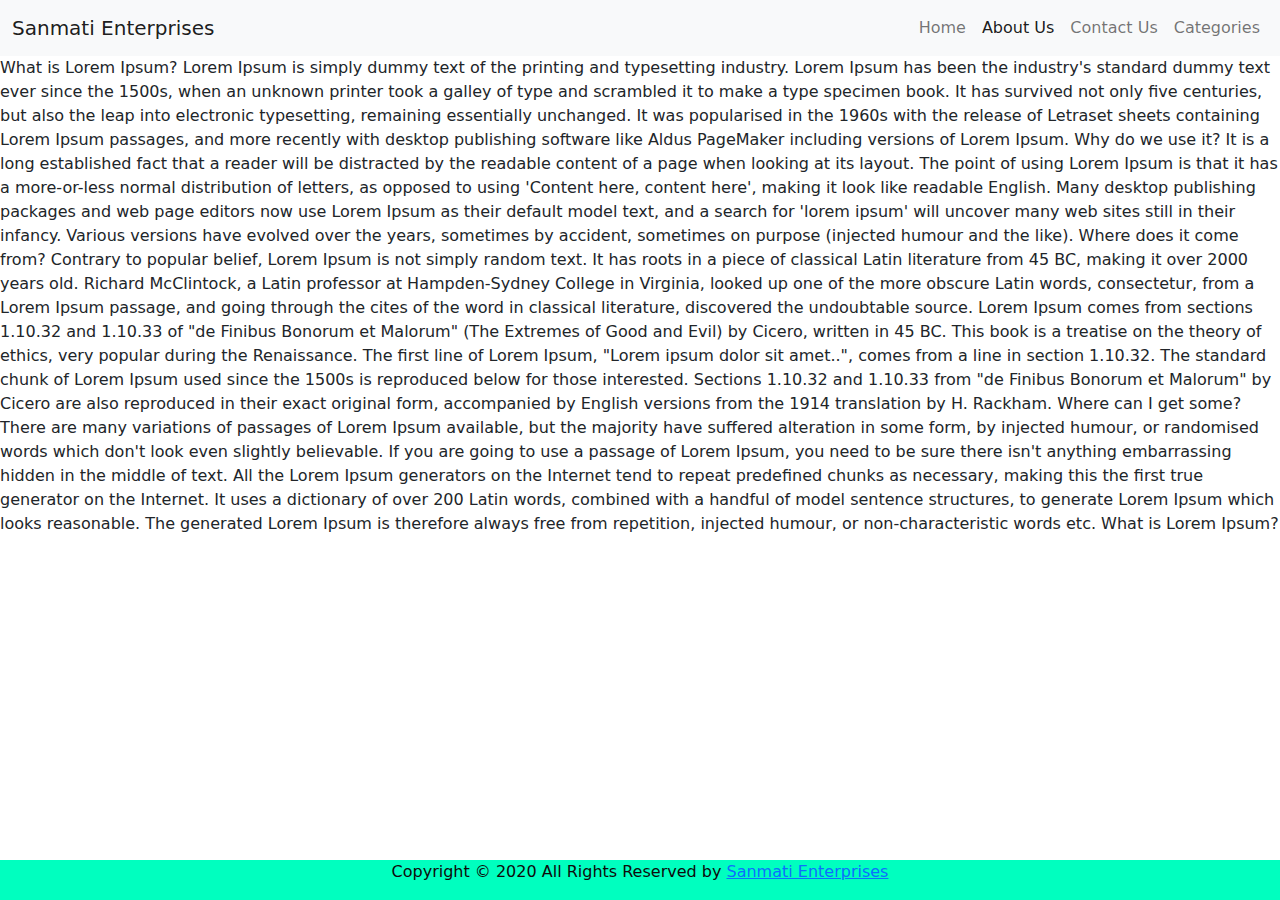
==== about_us.html @ 82f02c55 "Merge pull request #5 from ishitagupta8720/main" ====
<!DOCTYPE html>
<html>
    <head>
      
        <title>Our HTML Page</title>
        
        <link rel="stylesheet" href="https://use.fontawesome.com/releases/v5.15.1/css/all.css" integrity="sha384-vp86vTRFVJgpjF9jiIGPEEqYqlDwgyBgEF109VFjmqGmIY/Y4HV4d3Gp2irVfcrp" crossorigin="anonymous">
        <link href="css/bootstrap.min.css" rel="stylesheet">
        <link rel="stylesheet" href="homepage.css">
        

        <style>
            footer {
               position: fixed;
               left: 0;
               bottom: 0;
               width: 100%;
               background-color: rgb(0, 255, 191);
               color: rgb(14, 11, 11);
               text-align: center;
            }
            </style>
            
    </head>
    
<body>
    
  <nav id="navbar"></nav>
  <script src="nav.js"></script>
  
 
  <script src="https://code.jquery.com/jquery-3.5.1.min.js" integrity="sha256-9/aliU8dGd2tb6OSsuzixeV4y/faTqgFtohetphbbj0=" crossorigin="anonymous"></script>
  <script src="nav.js"></script>
  

 <p>What is Lorem Ipsum?
    Lorem Ipsum is simply dummy text of the printing and typesetting industry. Lorem Ipsum has been the industry's standard dummy text ever since the 1500s, when an unknown printer took a galley of type and scrambled it to make a type specimen book. It has survived not only five centuries, but also the leap into electronic typesetting, remaining essentially unchanged. It was popularised in the 1960s with the release of Letraset sheets containing Lorem Ipsum passages, and more recently with desktop publishing software like Aldus PageMaker including versions of Lorem Ipsum.
    
    Why do we use it?
    It is a long established fact that a reader will be distracted by the readable content of a page when looking at its layout. The point of using Lorem Ipsum is that it has a more-or-less normal distribution of letters, as opposed to using 'Content here, content here', making it look like readable English. Many desktop publishing packages and web page editors now use Lorem Ipsum as their default model text, and a search for 'lorem ipsum' will uncover many web sites still in their infancy. Various versions have evolved over the years, sometimes by accident, sometimes on purpose (injected humour and the like).
    
    
    Where does it come from?
    Contrary to popular belief, Lorem Ipsum is not simply random text. It has roots in a piece of classical Latin literature from 45 BC, making it over 2000 years old. Richard McClintock, a Latin professor at Hampden-Sydney College in Virginia, looked up one of the more obscure Latin words, consectetur, from a Lorem Ipsum passage, and going through the cites of the word in classical literature, discovered the undoubtable source. Lorem Ipsum comes from sections 1.10.32 and 1.10.33 of "de Finibus Bonorum et Malorum" (The Extremes of Good and Evil) by Cicero, written in 45 BC. This book is a treatise on the theory of ethics, very popular during the Renaissance. The first line of Lorem Ipsum, "Lorem ipsum dolor sit amet..", comes from a line in section 1.10.32.
    
    The standard chunk of Lorem Ipsum used since the 1500s is reproduced below for those interested. Sections 1.10.32 and 1.10.33 from "de Finibus Bonorum et Malorum" by Cicero are also reproduced in their exact original form, accompanied by English versions from the 1914 translation by H. Rackham.
    
    Where can I get some?
    There are many variations of passages of Lorem Ipsum available, but the majority have suffered alteration in some form, by injected humour, or randomised words which don't look even slightly believable. If you are going to use a passage of Lorem Ipsum, you need to be sure there isn't anything embarrassing hidden in the middle of text. All the Lorem Ipsum generators on the Internet tend to repeat predefined chunks as necessary, making this the first true generator on the Internet. It uses a dictionary of over 200 Latin words, combined with a handful of model sentence structures, to generate Lorem Ipsum which looks reasonable. The generated Lorem Ipsum is therefore always free from repetition, injected humour, or non-characteristic words etc. What is Lorem Ipsum?
    </p>

  <footer>
    <div class="copyright">
      <p>Copyright &copy; 2020 All Rights Reserved by 
        <a href="#">Sanmati Enterprises</a></p>
    </div>
    
  </footer>
  <script src="https://cdn.jsdelivr.net/npm/@popperjs/core@2.5.4/dist/umd/popper.min.js" integrity="sha384-q2kxQ16AaE6UbzuKqyBE9/u/KzioAlnx2maXQHiDX9d4/zp8Ok3f+M7DPm+Ib6IU" crossorigin="anonymous"></script>
<script src="https://cdn.jsdelivr.net/npm/bootstrap@5.0.0-beta1/dist/js/bootstrap.min.js" integrity="sha384-pQQkAEnwaBkjpqZ8RU1fF1AKtTcHJwFl3pblpTlHXybJjHpMYo79HY3hIi4NKxyj" crossorigin="anonymous"></script>
</body>
</html>
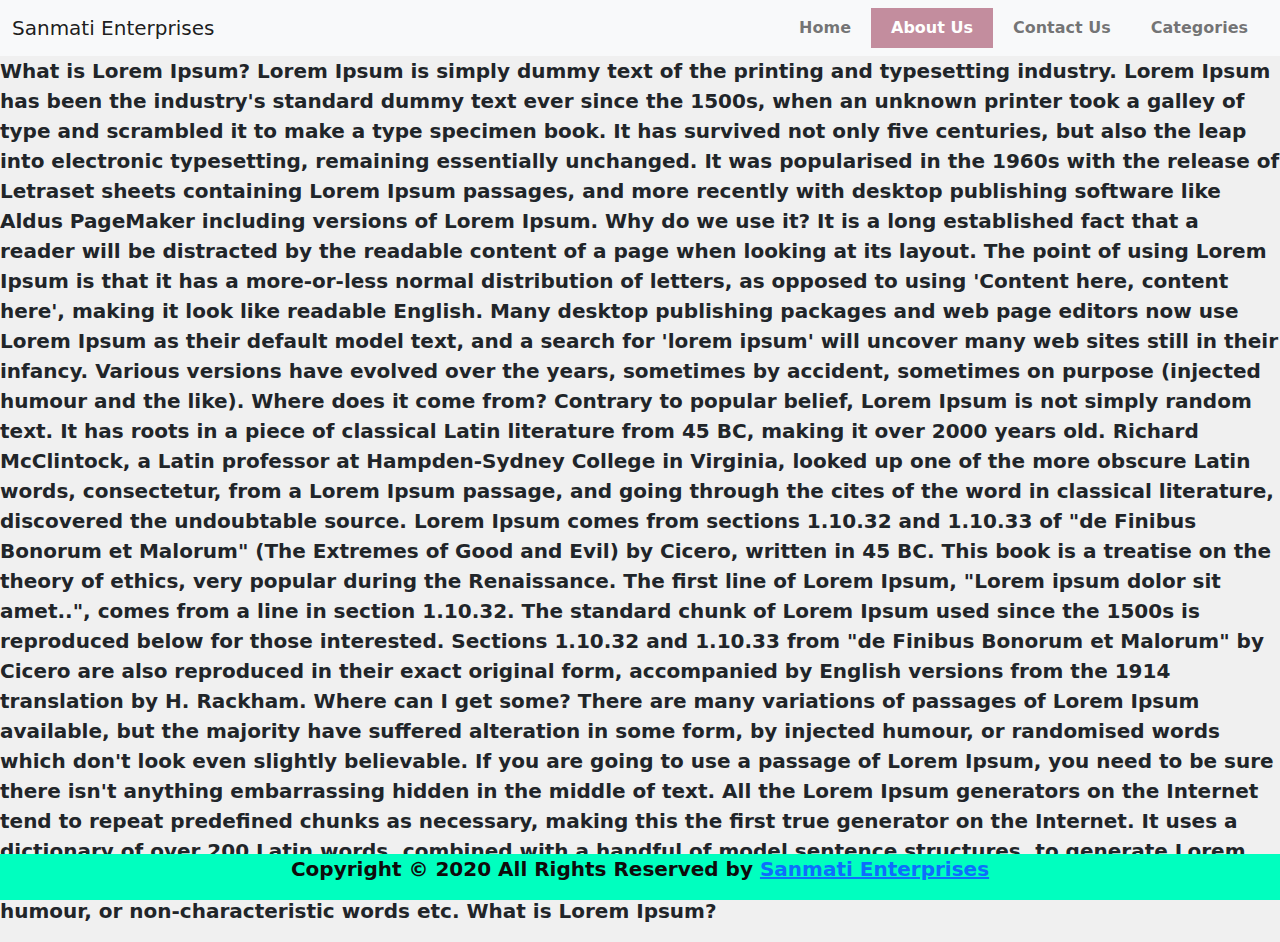
==== commit 5a9f49c9: "Title of website changed" ====
--- a/about_us.html
+++ b/about_us.html
@@ -2,7 +2,7 @@
 <html>
     <head>
       
-        <title>Our HTML Page</title>
+        <title>Sanmati Enterprises</title>
         
         <link rel="stylesheet" href="https://use.fontawesome.com/releases/v5.15.1/css/all.css" integrity="sha384-vp86vTRFVJgpjF9jiIGPEEqYqlDwgyBgEF109VFjmqGmIY/Y4HV4d3Gp2irVfcrp" crossorigin="anonymous">
         <link href="css/bootstrap.min.css" rel="stylesheet">
--- a/homepage.css
+++ b/homepage.css
@@ -0,0 +1,85 @@
+body{
+    background-color: rgb(240, 240, 240);
+}
+
+.navbar-light .navbar-nav .nav-link.active, .navbar-light .navbar-nav .show .nav-link {
+    background-color: #c38d9e;
+    color: white;
+    
+}
+
+.navbar-light .navbar-nav .nav-link{
+    font-weight: 700;
+    padding-left: 20px;
+    padding-right: 20px;
+}
+
+ #container {
+    background-image: url("https://image.freepik.com/free-vector/contact-us-concept-landing-page_52683-12860.jpg");
+    background-color: rgb(240, 240, 240);;
+    background-position:left top; 
+    background-repeat: no-repeat;
+    background-size: 770px 410px;
+    width: 100%;
+    border-color:rgb(240, 240, 240);
+    height: 450px;
+    margin: 0 auto;
+    
+}
+
+#container h1{
+    text-align: right;
+    padding-top: 100px;
+    padding-right: 130px;
+    font-size: 60px;
+
+}
+#container h2{
+    text-align: right;
+    padding-top: 35px;
+    padding-right: 200px;
+    font-size: 40px;
+
+}
+#body_container{
+    display: flex;
+    width: 100%;
+    height: 700px;
+    justify-content: space-around;
+}
+
+#body_container div{
+
+    height: 500px;
+    width: 40%;
+    padding-top:90px;
+    padding-left: 20px;
+}
+
+input[type=text], input[type=email], select, textarea {
+    width: 90%; /* Full width */
+    padding: 12px; /* Some padding */ 
+    border: 1px solid #ccc; /* Gray border */
+    border-radius: 4px; /* Rounded borders */
+    box-sizing: border-box; /* Make sure that padding and width stays in place */
+    margin-top: 6px; /* Add a top margin */
+    margin-bottom: 16px; /* Bottom margin */
+    resize: vertical /* Allow the user to vertically resize the textarea (not horizontally) */
+  }
+
+  #container_footer { 
+    display: flex;
+    width: 100%; 
+   height: 200px;  
+   justify-content: space-around;
+   
+} 
+  #container_footer div{
+      width: 25%;
+  }
+
+p { 
+    font-size:20px; 
+    font-weight:bold; 
+} 
+
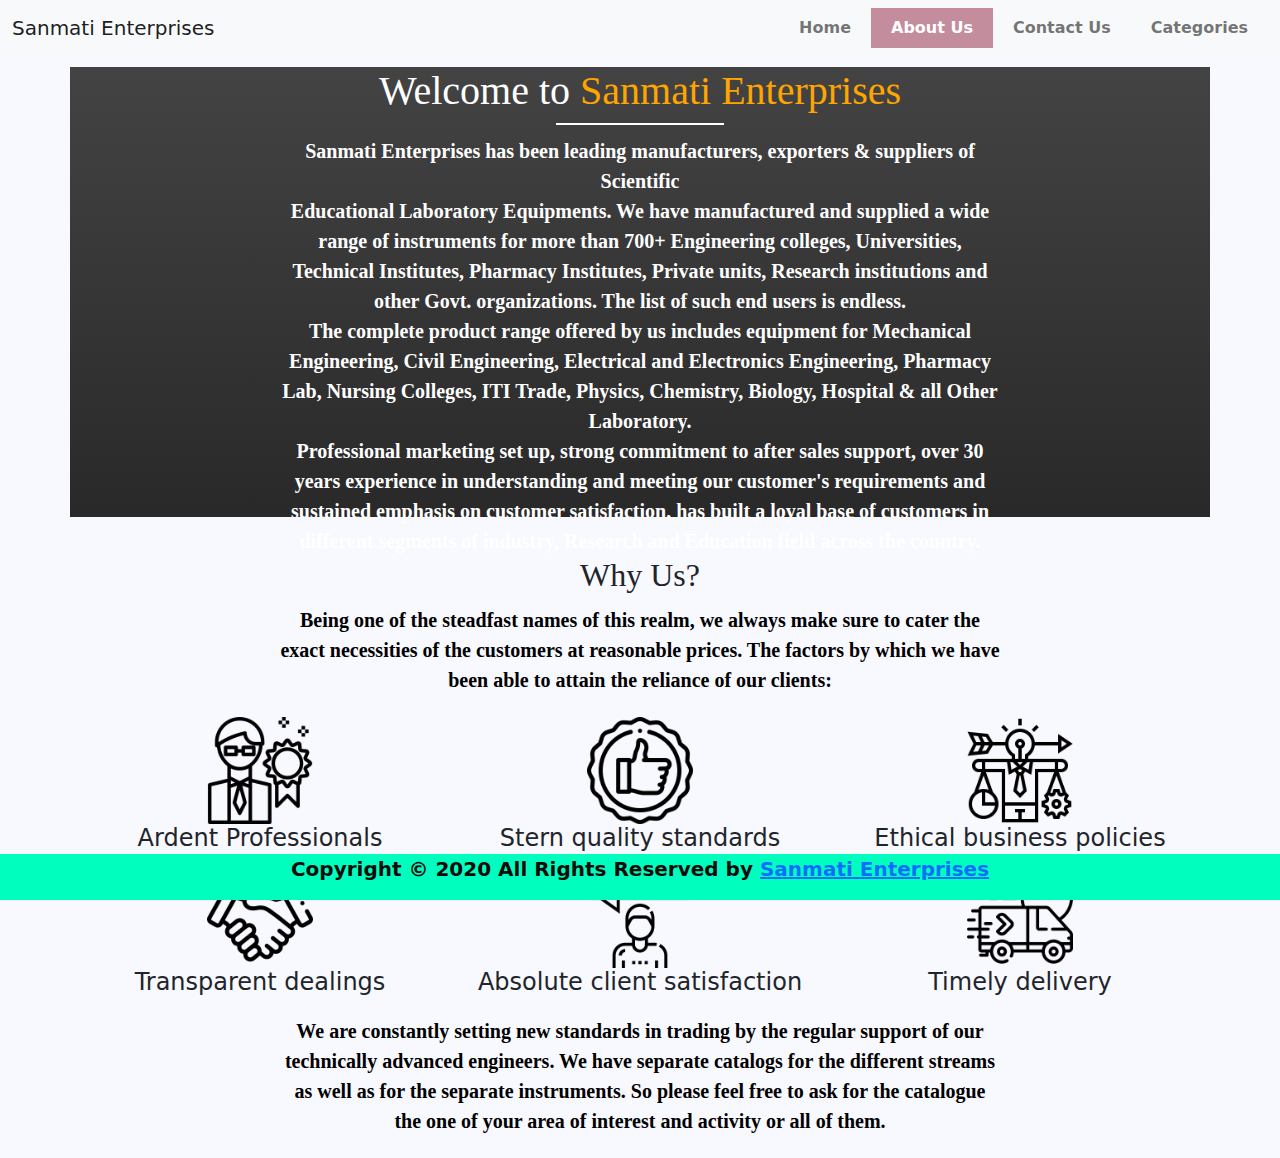
==== commit 2a86b54f: "Why us section" ====
--- a/about_us.html
+++ b/about_us.html
@@ -1,74 +1,118 @@
 <!DOCTYPE html>
 <html>
-    <head>
-      
-        <title>Sanmati Enterprises</title>
-        
-        <link rel="stylesheet" href="https://use.fontawesome.com/releases/v5.15.1/css/all.css" integrity="sha384-vp86vTRFVJgpjF9jiIGPEEqYqlDwgyBgEF109VFjmqGmIY/Y4HV4d3Gp2irVfcrp" crossorigin="anonymous">
-        <link href="css/bootstrap.min.css" rel="stylesheet">
-        <link rel="stylesheet" href="homepage.css">
-        
 
-        <style>
-            footer {
-               position: fixed;
-               left: 0;
-               bottom: 0;
-               width: 100%;
-               background-color: rgb(0, 255, 191);
-               color: rgb(14, 11, 11);
-               text-align: center;
-            }
-            </style>
-            
-    </head>
-    
+<head>
+
+  <title>Sanmati Enterprises</title>
+
+  <link rel="stylesheet" href="https://use.fontawesome.com/releases/v5.15.1/css/all.css"
+    integrity="sha384-vp86vTRFVJgpjF9jiIGPEEqYqlDwgyBgEF109VFjmqGmIY/Y4HV4d3Gp2irVfcrp" crossorigin="anonymous">
+  <link href="css/bootstrap.min.css" rel="stylesheet">
+  <link rel="stylesheet" href="homepage.css">
+  <link rel="stylesheet" href="about_us.css">
+
+
+
+  <style>
+    footer {
+      position: fixed;
+      left: 0;
+      bottom: 0;
+      width: 100%;
+      background-color: rgb(0, 255, 191);
+      color: rgb(14, 11, 11);
+      text-align: center;
+    }
+  </style>
+
+</head>
+
 <body>
-    
+
   <nav id="navbar"></nav>
   <script src="nav.js"></script>
-  
- 
-  <script src="https://code.jquery.com/jquery-3.5.1.min.js" integrity="sha256-9/aliU8dGd2tb6OSsuzixeV4y/faTqgFtohetphbbj0=" crossorigin="anonymous"></script>
+
+
+  <script src="https://code.jquery.com/jquery-3.5.1.min.js"
+    integrity="sha256-9/aliU8dGd2tb6OSsuzixeV4y/faTqgFtohetphbbj0=" crossorigin="anonymous"></script>
   <script src="nav.js"></script>
-  
 
- <p>What is Lorem Ipsum?
-    Lorem Ipsum is simply dummy text of the printing and typesetting industry. Lorem Ipsum has been the industry's standard dummy text ever since the 1500s, when an unknown printer took a galley of type and scrambled it to make a type specimen book. It has survived not only five centuries, but also the leap into electronic typesetting, remaining essentially unchanged. It was popularised in the 1960s with the release of Letraset sheets containing Lorem Ipsum passages, and more recently with desktop publishing software like Aldus PageMaker including versions of Lorem Ipsum.
-    
-    Why do we use it?
-    It is a long established fact that a reader will be distracted by the readable content of a page when looking at its layout. The point of using Lorem Ipsum is that it has a more-or-less normal distribution of letters, as opposed to using 'Content here, content here', making it look like readable English. Many desktop publishing packages and web page editors now use Lorem Ipsum as their default model text, and a search for 'lorem ipsum' will uncover many web sites still in their infancy. Various versions have evolved over the years, sometimes by accident, sometimes on purpose (injected humour and the like).
-    
-    
-    Where does it come from?
-    Contrary to popular belief, Lorem Ipsum is not simply random text. It has roots in a piece of classical Latin literature from 45 BC, making it over 2000 years old. Richard McClintock, a Latin professor at Hampden-Sydney College in Virginia, looked up one of the more obscure Latin words, consectetur, from a Lorem Ipsum passage, and going through the cites of the word in classical literature, discovered the undoubtable source. Lorem Ipsum comes from sections 1.10.32 and 1.10.33 of "de Finibus Bonorum et Malorum" (The Extremes of Good and Evil) by Cicero, written in 45 BC. This book is a treatise on the theory of ethics, very popular during the Renaissance. The first line of Lorem Ipsum, "Lorem ipsum dolor sit amet..", comes from a line in section 1.10.32.
-    
-    The standard chunk of Lorem Ipsum used since the 1500s is reproduced below for those interested. Sections 1.10.32 and 1.10.33 from "de Finibus Bonorum et Malorum" by Cicero are also reproduced in their exact original form, accompanied by English versions from the 1914 translation by H. Rackham.
-    
-    Where can I get some?
-    There are many variations of passages of Lorem Ipsum available, but the majority have suffered alteration in some form, by injected humour, or randomised words which don't look even slightly believable. If you are going to use a passage of Lorem Ipsum, you need to be sure there isn't anything embarrassing hidden in the middle of text. All the Lorem Ipsum generators on the Internet tend to repeat predefined chunks as necessary, making this the first true generator on the Internet. It uses a dictionary of over 200 Latin words, combined with a handful of model sentence structures, to generate Lorem Ipsum which looks reasonable. The generated Lorem Ipsum is therefore always free from repetition, injected humour, or non-characteristic words etc. What is Lorem Ipsum?
-    </p>
+  <div class="container aboutUs">
+    <h1>Welcome to <span id="heading">Sanmati Enterprises</span></h1>
+    <div id="headingBorder">
+    </div>
+    <p class="container col-xs-12 col-sm-6 col-md-8">Sanmati Enterprises has been leading manufacturers, exporters &
+      suppliers of Scientific<br>
+      Educational Laboratory Equipments. We have manufactured and supplied a wide range of
+      instruments for more than 700+ Engineering colleges, Universities, Technical Institutes,
+      Pharmacy Institutes, Private units, Research institutions and other Govt. organizations. The list
+      of such end users is endless.<br>
+      The complete product range offered by us includes equipment for Mechanical Engineering, Civil
+      Engineering, Electrical and Electronics Engineering, Pharmacy Lab, Nursing Colleges, ITI
+      Trade, Physics, Chemistry, Biology, Hospital & all Other Laboratory.<br>
+      Professional marketing set up, strong commitment to after sales support, over 30 years
+      experience in understanding and meeting our customer's requirements and sustained emphasis
+      on customer satisfaction, has built a loyal base of customers in different segments of industry,
+      Research and Education field across the country.</p>
+  </div>
+
+  <section class="section-feature">
+    <h2>Why Us?</h2>
+    <div class="container">
+      <p id="whyUs-para" class="container col-xs-12 col-sm-6 col-md-8">Being one of the steadfast names of this realm,
+        we always make sure to cater the exact
+        necessities of the customers at reasonable prices. The factors by which we have been able to
+        attain the reliance of our clients:</p>
+      <div class="row">
+        <div class="col span-1-of-3 box">
+          <img src="images/professional.png" alt="Deal" class="feature-icons">
+          <h4>Ardent Professionals</h4>
+        </div>
+        <div class="col span-1-of-3 box">
+          <img src="images/winner.png" alt="Deal" class="feature-icons">
+          <h4>Stern quality standards</h4>
+        </div>
+        <div class="col span-1-of-3 box">
+          <img src="images/moral.png" alt="Deal" class="feature-icons">
+          <h4>Ethical business policies</h4>
+        </div>
+      </div>
+      <div class="row">
+        <div class="col span-1-of-3 box">
+          <img src="images/handshake.png" alt="Deal" class="feature-icons">
+          <h4>Transparent dealings</h4>
+        </div>
+        <div class="col span-1-of-3 box">
+          <img src="images/customer-review.png" alt="Deal" class="feature-icons">
+          <h4>Absolute client satisfaction</h4>
+        </div>
+        <div class="col span-1-of-3 box">
+          <img src="images/express-delivery.png" alt="Deal" class="feature-icons">
+          <h4>Timely delivery</h4>
+        </div>
+      </div>
+      <p id="whyUs-para" class="container col-xs-12 col-sm-6 col-md-8">We are constantly setting new standards in
+        trading by the regular support of our technically
+        advanced engineers. We have separate catalogs for the different streams as well as for the
+        separate instruments. So please feel free to ask for the catalogue the one of your area of
+        interest and activity or all of them.</p>
+    </div>
+  </section>
 
   <footer>
     <div class="copyright">
-      <p>Copyright &copy; 2020 All Rights Reserved by 
-        <a href="#">Sanmati Enterprises</a></p>
+      <p>Copyright &copy; 2020 All Rights Reserved by
+        <a href="#">Sanmati Enterprises</a>
+      </p>
     </div>
-    
+
   </footer>
-  <script src="https://cdn.jsdelivr.net/npm/@popperjs/core@2.5.4/dist/umd/popper.min.js" integrity="sha384-q2kxQ16AaE6UbzuKqyBE9/u/KzioAlnx2maXQHiDX9d4/zp8Ok3f+M7DPm+Ib6IU" crossorigin="anonymous"></script>
-<script src="https://cdn.jsdelivr.net/npm/bootstrap@5.0.0-beta1/dist/js/bootstrap.min.js" integrity="sha384-pQQkAEnwaBkjpqZ8RU1fF1AKtTcHJwFl3pblpTlHXybJjHpMYo79HY3hIi4NKxyj" crossorigin="anonymous"></script>
+  <script src="https://cdn.jsdelivr.net/npm/@popperjs/core@2.5.4/dist/umd/popper.min.js"
+    integrity="sha384-q2kxQ16AaE6UbzuKqyBE9/u/KzioAlnx2maXQHiDX9d4/zp8Ok3f+M7DPm+Ib6IU"
+    crossorigin="anonymous"></script>
+  <script src="https://cdn.jsdelivr.net/npm/bootstrap@5.0.0-beta1/dist/js/bootstrap.min.js"
+    integrity="sha384-pQQkAEnwaBkjpqZ8RU1fF1AKtTcHJwFl3pblpTlHXybJjHpMYo79HY3hIi4NKxyj"
+    crossorigin="anonymous"></script>
 </body>
-</html>
 
-
-
-
-
-
-
-
-
-
-
-
+</html>--- a/about_us.css
+++ b/about_us.css
@@ -0,0 +1,57 @@
+.container h1{
+    font-family:Georgia, "Times New Roman", Times, serif;
+    text-align: center;
+    margin-top: 1%;
+    color: white;
+}
+
+.aboutUs{
+    background-image: linear-gradient(rgba(41, 40, 40, 0.85),rgba(0, 0, 0, 0.925)),url(images/lab.png);
+    background-size: cover;
+    background-position: center;
+    background-attachment: fixed;
+    height: 50vh;
+}
+
+#heading{
+    color: orange;
+}
+
+#headingBorder {
+    border-bottom: 2px solid white;
+    align-content: center;
+    bottom: 50%;
+    width: 15%;
+    margin-left: auto;
+    margin-right: auto;
+  }
+
+.container p{
+    text-align: center;
+    font-family: 'Times New Roman', Times, serif;
+    margin-top: 1%;
+    margin-bottom: 2%;
+    color: white;
+}
+
+.section-feature{
+    margin-top: 3%;
+    text-align: center;
+}
+
+.section-feature h2{
+    font-family:Georgia, "Times New Roman", Times, serif;
+}
+
+#whyUs-para{
+    color: black;
+}
+
+.feature-icons{
+    height: auto;
+    width: 30%;
+}
+
+body{
+    background-color: ghostwhite;
+}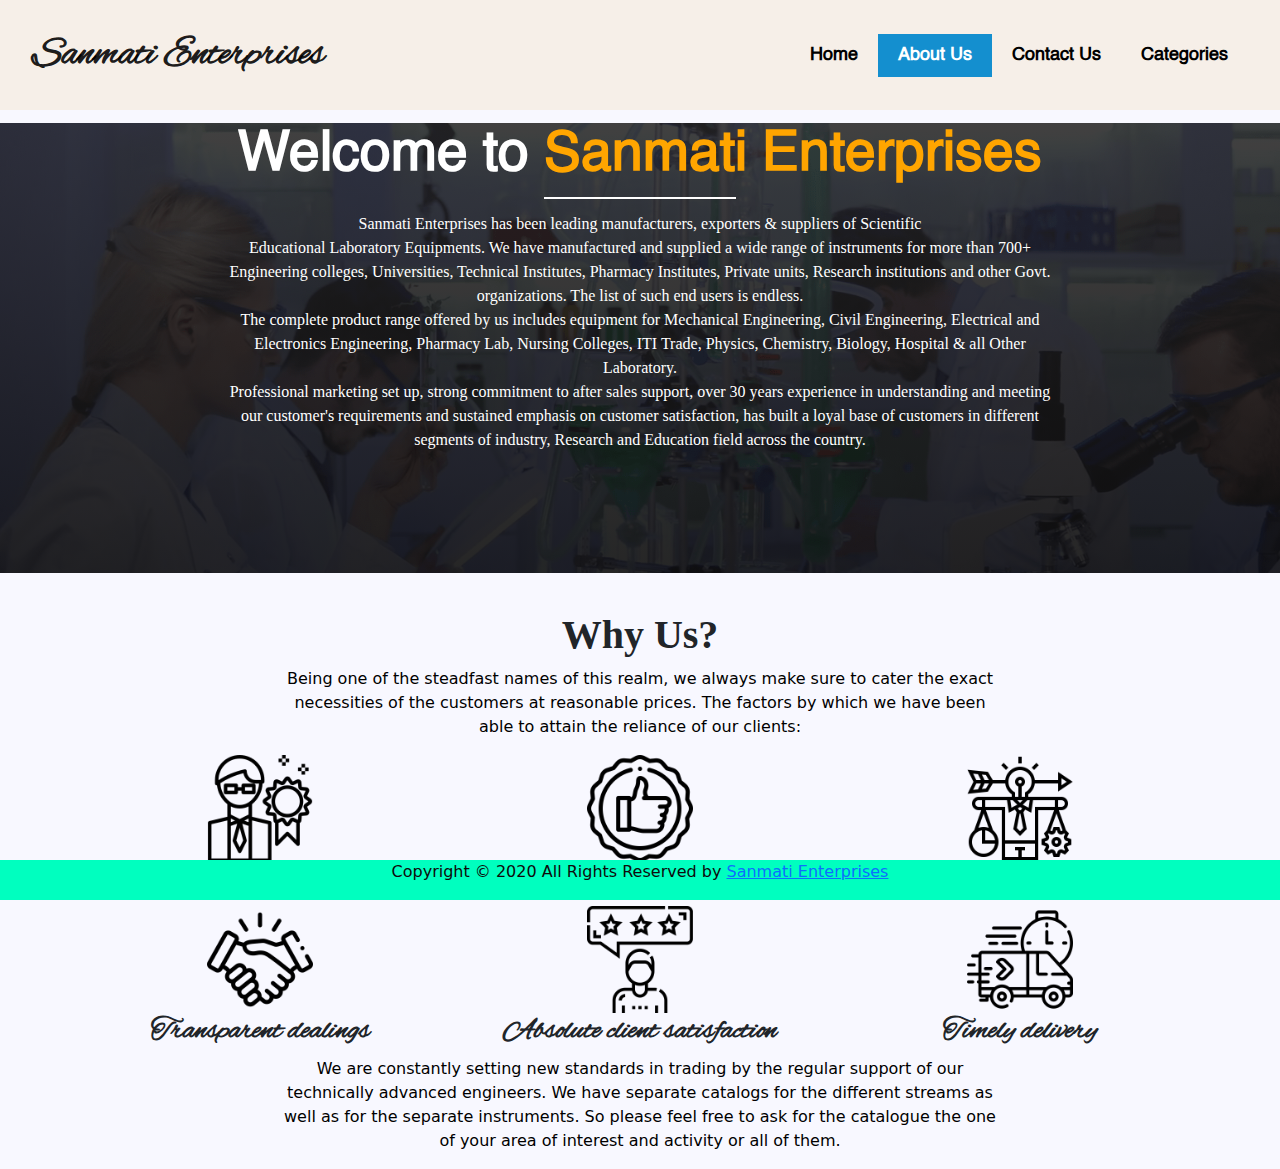
==== commit b2664533: "HomePage styling completed" ====
--- a/about_us.html
+++ b/about_us.html
@@ -10,9 +10,9 @@
   <link href="css/bootstrap.min.css" rel="stylesheet">
   <link rel="stylesheet" href="homepage.css">
   <link rel="stylesheet" href="about_us.css">
-
-
-
+  <link rel="preconnect" href="https://fonts.gstatic.com">
+  <link href="https://fonts.googleapis.com/css2?family=Alex+Brush&display=swap" rel="stylesheet">
+  <link href="https://fonts.googleapis.com/css2?family=Lato&display=swap" rel="stylesheet">
   <style>
     footer {
       position: fixed;
@@ -37,7 +37,7 @@
     integrity="sha256-9/aliU8dGd2tb6OSsuzixeV4y/faTqgFtohetphbbj0=" crossorigin="anonymous"></script>
   <script src="nav.js"></script>
 
-  <div class="container aboutUs">
+  <div class="aboutUs">
     <h1>Welcome to <span id="heading">Sanmati Enterprises</span></h1>
     <div id="headingBorder">
     </div>
--- a/homepage.css
+++ b/homepage.css
@@ -1,85 +1,168 @@
 body{
-    background-color: rgb(240, 240, 240);
+    background-color: white;
 }
 
 .navbar-light .navbar-nav .nav-link.active, .navbar-light .navbar-nav .show .nav-link {
-    background-color: #c38d9e;
+    background-color:#148fcf;
     color: white;
     
 }
 
+.navbar{
+    background-color:#f6efe8;
+    padding:20px;
+}
+.navbar-brand{
+    font-weight: 700;
+    font-size: 40px;
+    font-family: 'Alex Brush', cursive;
+}
+
 .navbar-light .navbar-nav .nav-link{
     font-weight: 700;
+    font-size: large;
+    color: black;
     padding-left: 20px;
     padding-right: 20px;
+    font-family: Helvetica;
 }
-
- #container {
-    background-image: url("https://image.freepik.com/free-vector/contact-us-concept-landing-page_52683-12860.jpg");
-    background-color: rgb(240, 240, 240);;
-    background-position:left top; 
-    background-repeat: no-repeat;
-    background-size: 770px 410px;
-    width: 100%;
-    border-color:rgb(240, 240, 240);
-    height: 450px;
-    margin: 0 auto;
-    
-}
-
-#container h1{
-    text-align: right;
-    padding-top: 100px;
-    padding-right: 130px;
-    font-size: 60px;
-
-}
-#container h2{
-    text-align: right;
-    padding-top: 35px;
-    padding-right: 200px;
-    font-size: 40px;
-
-}
-#body_container{
-    display: flex;
-    width: 100%;
-    height: 700px;
-    justify-content: space-around;
-}
-
-#body_container div{
-
-    height: 500px;
-    width: 40%;
-    padding-top:90px;
-    padding-left: 20px;
-}
-
-input[type=text], input[type=email], select, textarea {
-    width: 90%; /* Full width */
-    padding: 12px; /* Some padding */ 
-    border: 1px solid #ccc; /* Gray border */
-    border-radius: 4px; /* Rounded borders */
-    box-sizing: border-box; /* Make sure that padding and width stays in place */
-    margin-top: 6px; /* Add a top margin */
-    margin-bottom: 16px; /* Bottom margin */
-    resize: vertical /* Allow the user to vertically resize the textarea (not horizontally) */
-  }
 
   #container_footer { 
     display: flex;
     width: 100%; 
-   height: 200px;  
-   justify-content: space-around;
+    height: 200px;  
+    justify-content: space-around;
+    background-color: white;
+    margin-top: 30px;
+   
    
 } 
   #container_footer div{
       width: 25%;
+      padding-left: 25px;
+      padding-top: 20px;
   }
 
-p { 
-    font-size:20px; 
-    font-weight:bold; 
-} 
+  h1{
+     font-size: 55px;
+     font-weight: 700;
+     font-family: Helvetica;
+  }
+  
+  h2{
+      font-size: 40px;
+      font-weight: 650;
+  }
 
+  h5{
+      font-family: 'Lato', sans-serif;
+      text-align: justify;
+  }
+
+  h4{
+    font-family: 'Alex Brush', cursive;
+    font-weight: 600;
+    font-size: 30px;
+  }
+
+  .btn-lg{
+    margin-top: 20px;
+    padding: 1rem 2rem;
+  }
+
+ .body_contain{
+    display:flex;
+    width: 100%;
+    height:550px;
+    background-color: #f6efe8;
+  
+}
+
+.right img{
+    width: 670px;  
+}
+.left{
+    padding-left: 45px;
+    padding-right: 60px;
+    margin-top:100px;
+}
+.right{
+    padding-right: 30px;
+    margin:auto;
+}
+
+.product{
+    display:flex;
+    width:100%;
+    height:490px;
+    padding-top: 50px;
+    background-color: #f6efe8;
+}
+
+.image{
+    flex:50%;
+}
+
+.mySlides{
+    width:600px;
+    padding-right: 50px ;
+}
+
+.text{
+    padding-left: 150px;
+    flex:50%;
+    padding-right: 30px;
+}
+
+.customer{
+    display: flex;
+    height:450px;
+    width:100%;
+    padding-left:20px;
+    justify-content: space-between;
+    padding-top: 10px;
+}
+.customer div img{
+    border-radius: 30%;
+    height: 370px;
+}
+.customer div{
+    width: 45%;
+}
+
+.upper_footer{
+    background: #4a154b;
+    border: none;
+    clip-path: ellipse(75% 100% at center top);
+    height: auto;
+    height:300px;
+    text-align: center;
+    padding-top: 80px;
+    
+}
+.upper_footer h1{
+    color: white;
+}
+
+.footer-sub-heading{
+    font-family: Helvetica;
+    font-weight: bold;
+    font-size: 15px;
+}
+
+li{
+    font-family: Helvetica;
+    font-size: 13px;
+}
+
+#getStarted{
+    background-color: #148fcf;
+    font-size: larger;
+    font-weight: 600;
+    font-family: 'Lato', sans-serif;
+}
+
+@font-face{
+    font-family: Helvetica;
+    src: url('font/Helvetica.ttf');
+}--- a/about_us.css
+++ b/about_us.css
@@ -1,5 +1,5 @@
-.container h1{
-    font-family:Georgia, "Times New Roman", Times, serif;
+.aboutUs h1{
+    font-family: Helvetica;
     text-align: center;
     margin-top: 1%;
     color: white;
@@ -26,7 +26,7 @@
     margin-right: auto;
   }
 
-.container p{
+.aboutUs p{
     text-align: center;
     font-family: 'Times New Roman', Times, serif;
     margin-top: 1%;
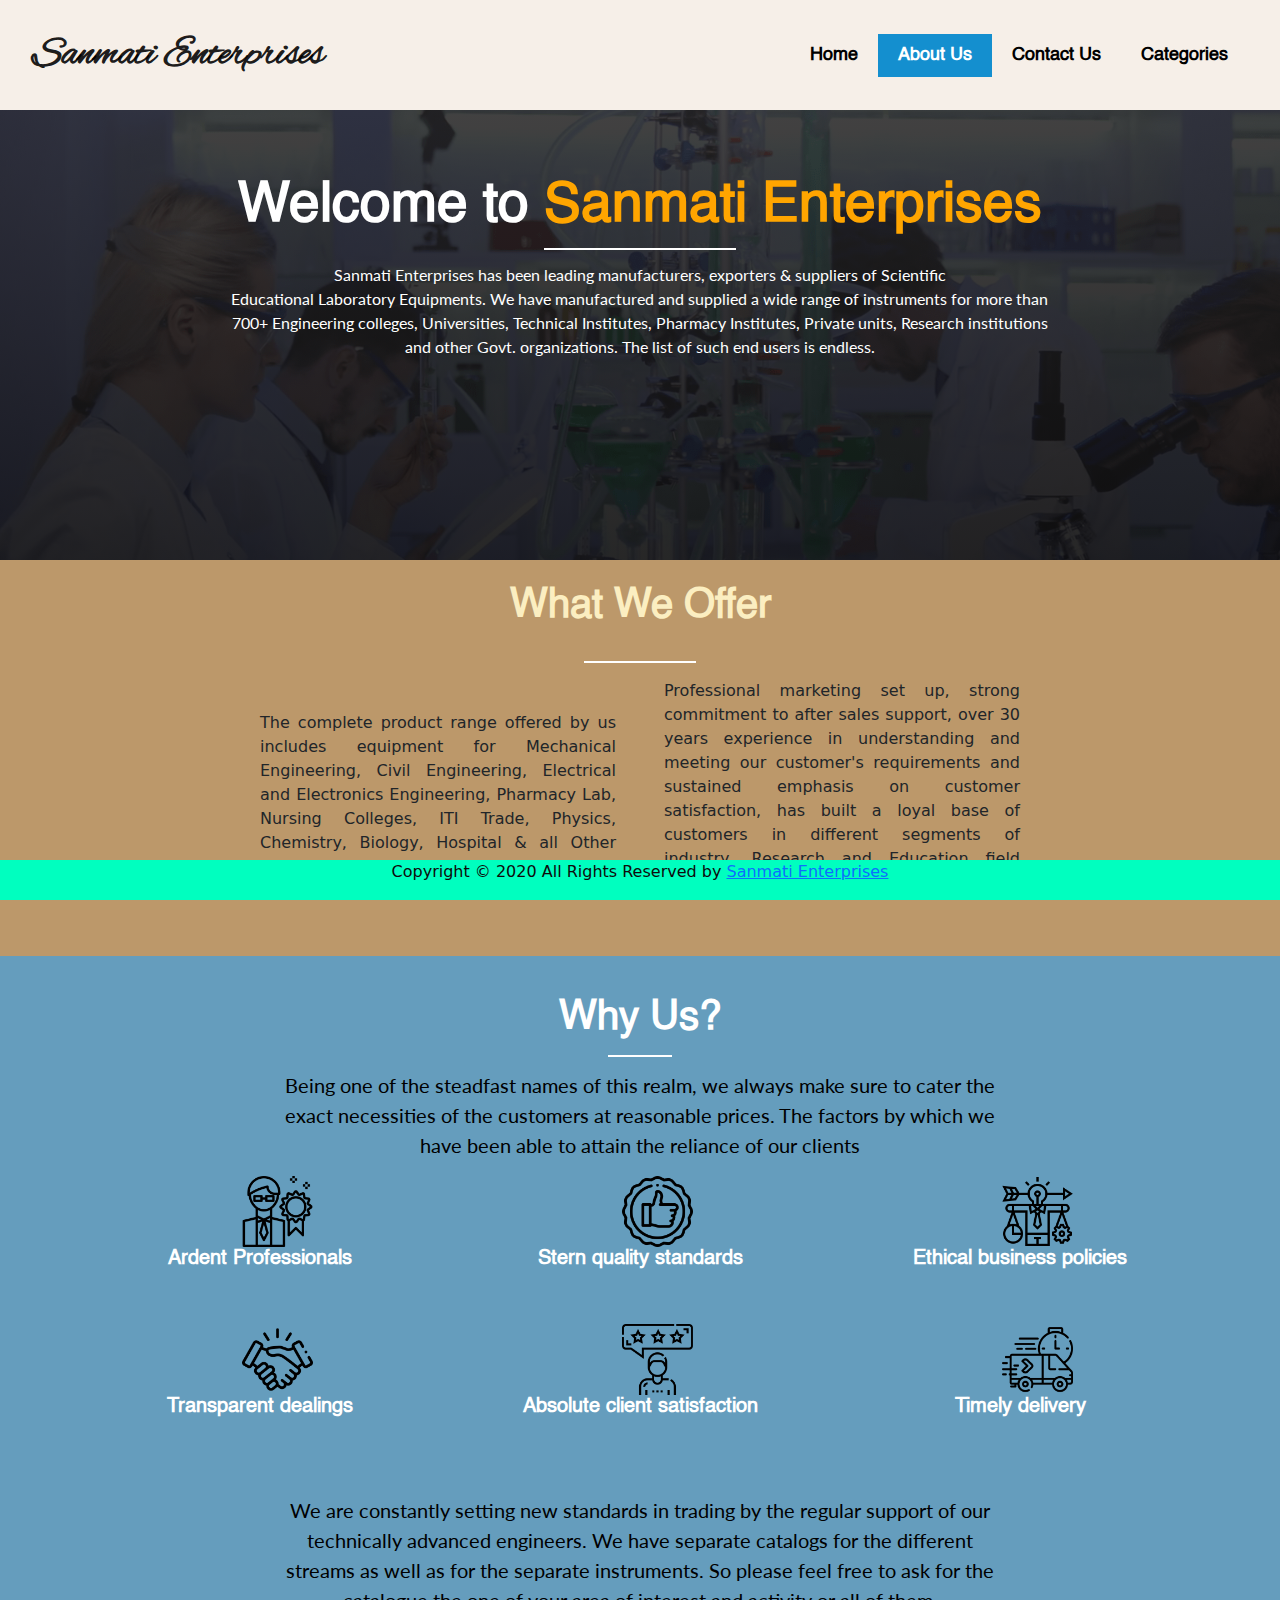
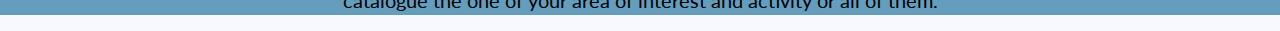
==== commit a3abc557: "Merge pull request #1 from Manthan109/main" ====
--- a/about_us.html
+++ b/about_us.html
@@ -46,49 +46,68 @@
       Educational Laboratory Equipments. We have manufactured and supplied a wide range of
       instruments for more than 700+ Engineering colleges, Universities, Technical Institutes,
       Pharmacy Institutes, Private units, Research institutions and other Govt. organizations. The list
-      of such end users is endless.<br>
-      The complete product range offered by us includes equipment for Mechanical Engineering, Civil
-      Engineering, Electrical and Electronics Engineering, Pharmacy Lab, Nursing Colleges, ITI
-      Trade, Physics, Chemistry, Biology, Hospital & all Other Laboratory.<br>
-      Professional marketing set up, strong commitment to after sales support, over 30 years
-      experience in understanding and meeting our customer's requirements and sustained emphasis
-      on customer satisfaction, has built a loyal base of customers in different segments of industry,
-      Research and Education field across the country.</p>
+      of such end users is endless.</p>
   </div>
 
+  <section class="what-we-offer">
+    <div class="container">
+      <h2 id="what-we-offer-heading">What We Offer</h2>
+      <div id="underline-heading"></div>
+      <p id="what-we-offer-para">
+      <div class="row justify-content-md-center">
+        <div class="col-6 col-md-4">
+          The complete product range offered by us includes equipment for Mechanical Engineering, Civil
+          Engineering, Electrical and Electronics Engineering, Pharmacy Lab, Nursing Colleges, ITI
+          Trade, Physics, Chemistry, Biology, Hospital & all Other Laboratory.<br>
+        </div>
+        <div class="col-md-auto"></div>
+        <div class="col-6 col-md-4">
+          Professional marketing set up, strong commitment to after sales support, over 30 years
+          experience in understanding and meeting our customer's requirements and sustained emphasis
+          on customer satisfaction, has built a loyal base of customers in different segments of industry,
+          Research and Education field across the country.
+          </p>
+        </div>
+      </div>
+    </div>
+  </section>
+
   <section class="section-feature">
-    <h2>Why Us?</h2>
+    <h2 id="why-us-heading">Why Us?</h2>
+    <div id="underline-why-us"></div>
     <div class="container">
       <p id="whyUs-para" class="container col-xs-12 col-sm-6 col-md-8">Being one of the steadfast names of this realm,
         we always make sure to cater the exact
         necessities of the customers at reasonable prices. The factors by which we have been able to
-        attain the reliance of our clients:</p>
-      <div class="row">
-        <div class="col span-1-of-3 box">
-          <img src="images/professional.png" alt="Deal" class="feature-icons">
-          <h4>Ardent Professionals</h4>
+        attain the reliance of our clients</p>
+      <div class="feature-icon-section">
+        <div class="row justify-content-center">
+          <div class="col-6 col-md-4">
+            <img src="images/professional.png" alt="Deal" class="feature-icons">
+            <h4>Ardent Professionals</h4>
+          </div>
+          <div class="col-6 col-md-4">
+            <img src="images/winner.png" alt="Deal" class="feature-icons">
+            <h4>Stern quality standards</h4>
+          </div>
+          <div class="col-6 col-md-4">
+            <img src="images/moral.png" alt="Deal" class="feature-icons">
+            <h4>Ethical business policies</h4>
+          </div>
         </div>
-        <div class="col span-1-of-3 box">
-          <img src="images/winner.png" alt="Deal" class="feature-icons">
-          <h4>Stern quality standards</h4>
-        </div>
-        <div class="col span-1-of-3 box">
-          <img src="images/moral.png" alt="Deal" class="feature-icons">
-          <h4>Ethical business policies</h4>
-        </div>
-      </div>
-      <div class="row">
-        <div class="col span-1-of-3 box">
-          <img src="images/handshake.png" alt="Deal" class="feature-icons">
-          <h4>Transparent dealings</h4>
-        </div>
-        <div class="col span-1-of-3 box">
-          <img src="images/customer-review.png" alt="Deal" class="feature-icons">
-          <h4>Absolute client satisfaction</h4>
-        </div>
-        <div class="col span-1-of-3 box">
-          <img src="images/express-delivery.png" alt="Deal" class="feature-icons">
-          <h4>Timely delivery</h4>
+        <div class="row justify-content-center">
+          <div class="col-6 col-md-4">
+            <img src="images/handshake.png" alt="Deal" class="feature-icons">
+            <h4>Transparent dealings</h4>
+          </div>
+          <div class="col-6 col-md-4">
+            <img src="images/customer-review.png" alt="Deal" class="feature-icons">
+            <h4>Absolute client satisfaction</h4>
+          </div>
+          <div class="col-6 col-md-4">
+            <img src="images/express-delivery.png" alt="Deal" class="feature-icons">
+            <h4>Timely delivery</h4>
+          </div>
         </div>
       </div>
       <p id="whyUs-para" class="container col-xs-12 col-sm-6 col-md-8">We are constantly setting new standards in
--- a/about_us.css
+++ b/about_us.css
@@ -1,8 +1,8 @@
 .aboutUs h1{
     font-family: Helvetica;
     text-align: center;
-    margin-top: 1%;
     color: white;
+    padding-top: 5%;
 }
 
 .aboutUs{
@@ -28,30 +28,91 @@
 
 .aboutUs p{
     text-align: center;
-    font-family: 'Times New Roman', Times, serif;
+    font-family: 'Lato', sans-serif;
     margin-top: 1%;
     margin-bottom: 2%;
     color: white;
 }
 
 .section-feature{
-    margin-top: 3%;
+    padding-top: 3%;
     text-align: center;
+    background-color: #659DBD;
 }
 
 .section-feature h2{
-    font-family:Georgia, "Times New Roman", Times, serif;
+    font-family:Helvetica;
 }
 
 #whyUs-para{
-    color: black;
+    color:black;
+    font-family: 'Lato', sans-serif;
+    font-size: 20px;
 }
 
 .feature-icons{
     height: auto;
-    width: 30%;
+    width: 65%;
+    padding-left: 45%;
+}
+
+h4{
+    font-family: Helvetica;
+    font-size: 20px;
+    font-weight:600;
+    color: white;
+    text-align:center;
 }
 
 body{
     background-color: ghostwhite;
+}
+.what-we-offer{
+    background-color: #BC986A;
+}
+
+#what-we-offer-heading{
+    font-family: Helvetica;
+    padding-top: 2%;
+    text-align: center;
+    color: #FBEEC1;
+}
+
+#underline-heading {
+    border-bottom: 2px solid white;
+    align-content: center;
+    bottom: 50%;
+    width: 10%;
+    margin-left: auto;
+    margin-right: auto;
+  }
+
+#what-we-offer-para{
+    font-family: 'Lato',sans-serif;
+    font-size: 20px;
+}
+
+.container div{
+    text-align: justify;
+    align-content: center;
+    padding-bottom: 2%;
+}
+
+#why-us-heading{
+    color: white;
+}
+
+#underline-why-us{
+    border-bottom: 2px solid white;
+    align-content: center;
+    bottom: 50%;
+    width: 5%;
+    margin-left: auto;
+    margin-right: auto;
+    margin-top: 1%;
+    margin-bottom: 1%;
+}
+
+.feature-icon-section{
+    text-align: right;
 }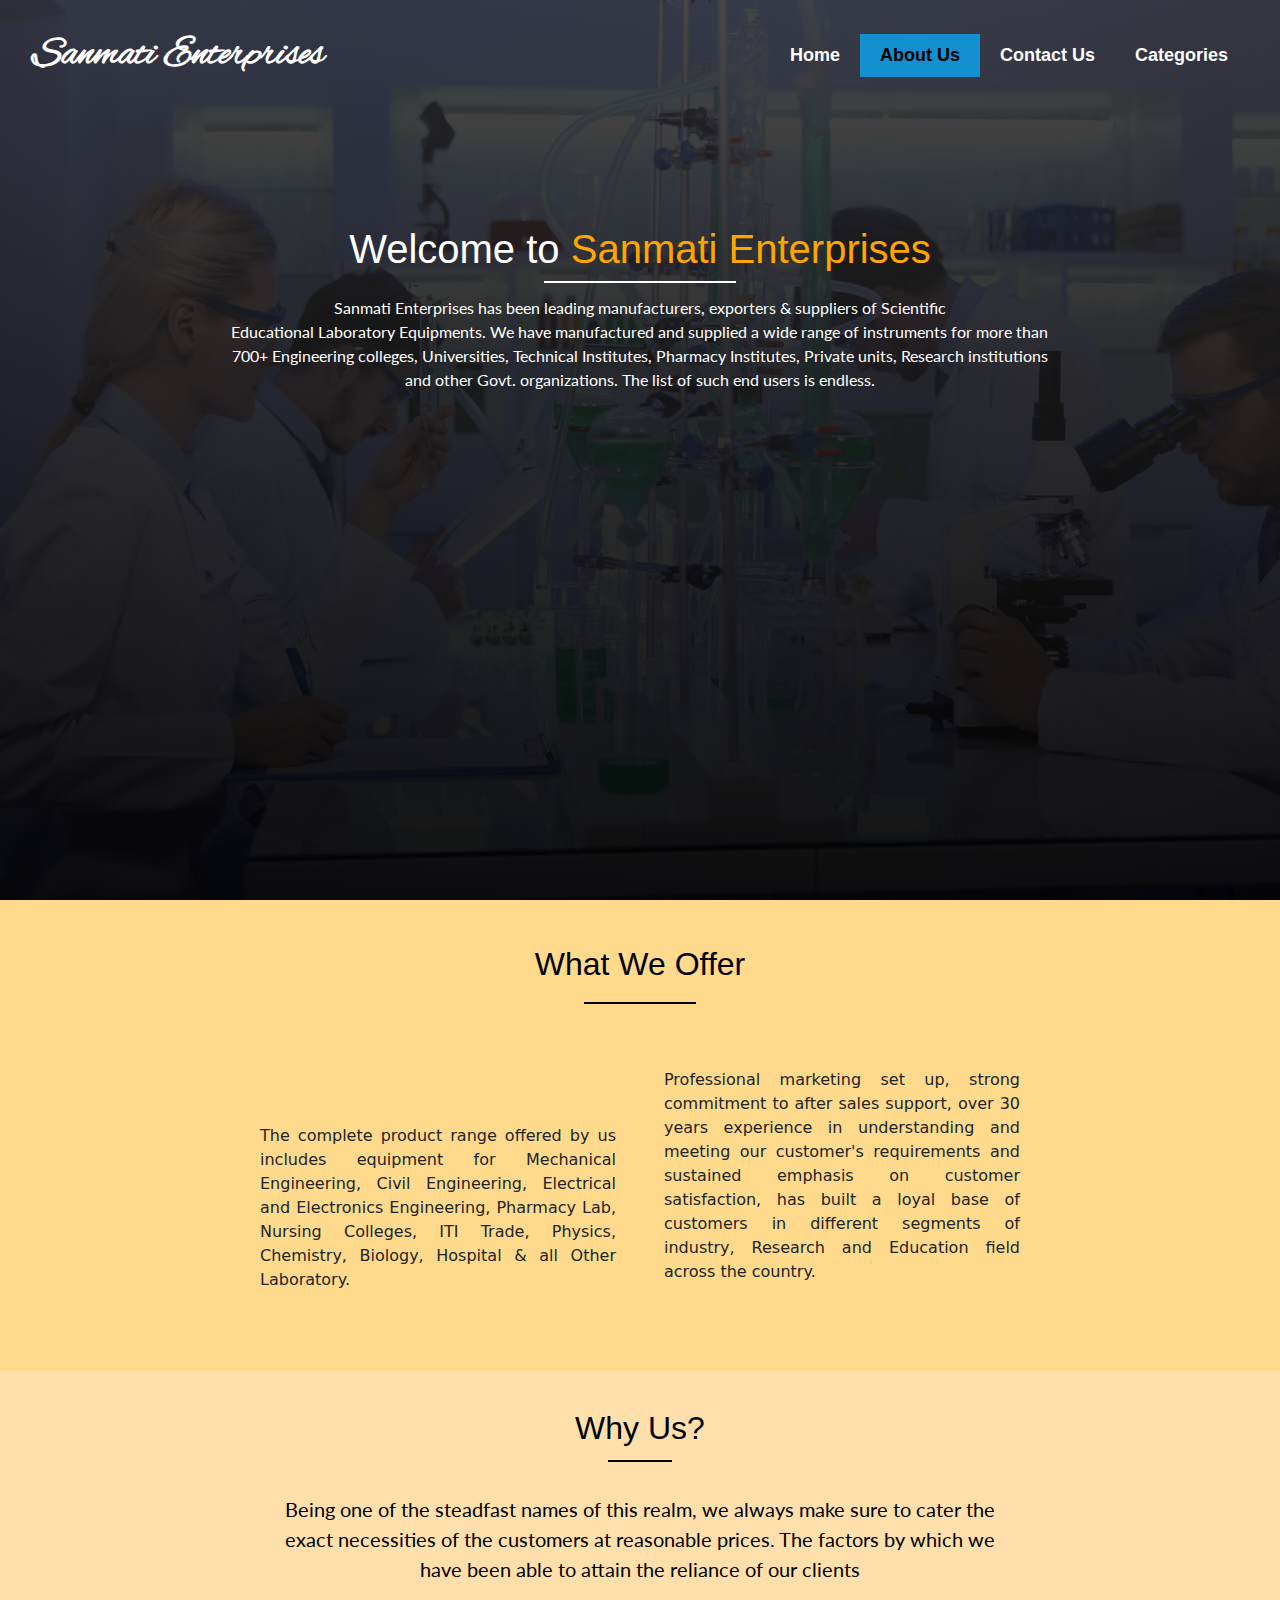
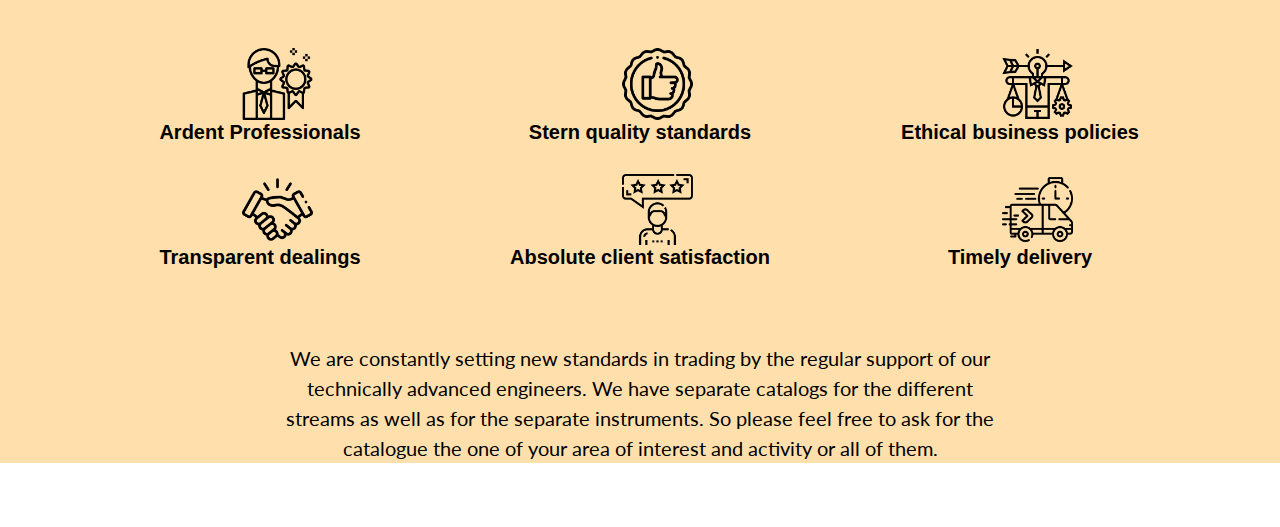
==== commit 727498af: "Responsive behaviour" ====
--- a/about_us.html
+++ b/about_us.html
@@ -8,27 +8,17 @@
   <link rel="stylesheet" href="https://use.fontawesome.com/releases/v5.15.1/css/all.css"
     integrity="sha384-vp86vTRFVJgpjF9jiIGPEEqYqlDwgyBgEF109VFjmqGmIY/Y4HV4d3Gp2irVfcrp" crossorigin="anonymous">
   <link href="css/bootstrap.min.css" rel="stylesheet">
-  <link rel="stylesheet" href="homepage.css">
-  <link rel="stylesheet" href="about_us.css">
+  
+  
   <link rel="preconnect" href="https://fonts.gstatic.com">
   <link href="https://fonts.googleapis.com/css2?family=Alex+Brush&display=swap" rel="stylesheet">
   <link href="https://fonts.googleapis.com/css2?family=Lato&display=swap" rel="stylesheet">
-  <style>
-    footer {
-      position: fixed;
-      left: 0;
-      bottom: 0;
-      width: 100%;
-      background-color: rgb(0, 255, 191);
-      color: rgb(14, 11, 11);
-      text-align: center;
-    }
-  </style>
+  
 
 </head>
 
 <body>
-
+  <div class="aboutUs">
   <nav id="navbar"></nav>
   <script src="nav.js"></script>
 
@@ -36,8 +26,8 @@
   <script src="https://code.jquery.com/jquery-3.5.1.min.js"
     integrity="sha256-9/aliU8dGd2tb6OSsuzixeV4y/faTqgFtohetphbbj0=" crossorigin="anonymous"></script>
   <script src="nav.js"></script>
-
-  <div class="aboutUs">
+  <link rel="stylesheet" href="about_us.css">
+  
     <h1>Welcome to <span id="heading">Sanmati Enterprises</span></h1>
     <div id="headingBorder">
     </div>
@@ -118,14 +108,7 @@
     </div>
   </section>
 
-  <footer>
-    <div class="copyright">
-      <p>Copyright &copy; 2020 All Rights Reserved by
-        <a href="#">Sanmati Enterprises</a>
-      </p>
-    </div>
-
-  </footer>
+  
   <script src="https://cdn.jsdelivr.net/npm/@popperjs/core@2.5.4/dist/umd/popper.min.js"
     integrity="sha384-q2kxQ16AaE6UbzuKqyBE9/u/KzioAlnx2maXQHiDX9d4/zp8Ok3f+M7DPm+Ib6IU"
     crossorigin="anonymous"></script>
--- a/about_us.css
+++ b/about_us.css
@@ -2,7 +2,7 @@
     font-family: Helvetica;
     text-align: center;
     color: white;
-    padding-top: 5%;
+    padding-top: 9%;
 }
 
 .aboutUs{
@@ -10,7 +10,7 @@
     background-size: cover;
     background-position: center;
     background-attachment: fixed;
-    height: 50vh;
+    height: 100vh;
 }
 
 #heading{
@@ -37,7 +37,7 @@
 .section-feature{
     padding-top: 3%;
     text-align: center;
-    background-color: #659DBD;
+    background-color: rgb(255,224,173);
 }
 
 .section-feature h2{
@@ -60,26 +60,24 @@
     font-family: Helvetica;
     font-size: 20px;
     font-weight:600;
-    color: white;
+    color: black;
     text-align:center;
 }
 
-body{
-    background-color: ghostwhite;
-}
+
 .what-we-offer{
-    background-color: #BC986A;
+    background-color: rgb(255,218,140);
 }
 
 #what-we-offer-heading{
     font-family: Helvetica;
-    padding-top: 2%;
+    padding-top: 4%;
     text-align: center;
-    color: #FBEEC1;
+    color: black;
 }
 
 #underline-heading {
-    border-bottom: 2px solid white;
+    border-bottom: 2px solid black;
     align-content: center;
     bottom: 50%;
     width: 10%;
@@ -95,15 +93,16 @@
 .container div{
     text-align: justify;
     align-content: center;
-    padding-bottom: 2%;
+    padding-bottom: 1%;
+    font-weight: 500;
 }
 
 #why-us-heading{
-    color: white;
+    color: black;
 }
 
 #underline-why-us{
-    border-bottom: 2px solid white;
+    border-bottom: 2px solid black;
     align-content: center;
     bottom: 50%;
     width: 5%;
@@ -115,4 +114,31 @@
 
 .feature-icon-section{
     text-align: right;
+}
+.navbar-light .navbar-nav .nav-link {
+   color:white;
+}
+
+.navbar-light .navbar-brand {
+    color:white;
+}
+
+.navbar{
+    background-color: transparent;
+}
+
+.navbar-light .navbar-nav .nav-link.active, .navbar-light .navbar-nav .show .nav-link {
+    background-color:#148fcf;
+    color:black;
+    
+}
+
+p {
+    margin-top: 2rem;
+    margin-bottom: 4rem;
+}
+@media (max-width: 800px){
+    .container{
+        text-align: center;
+    }
 }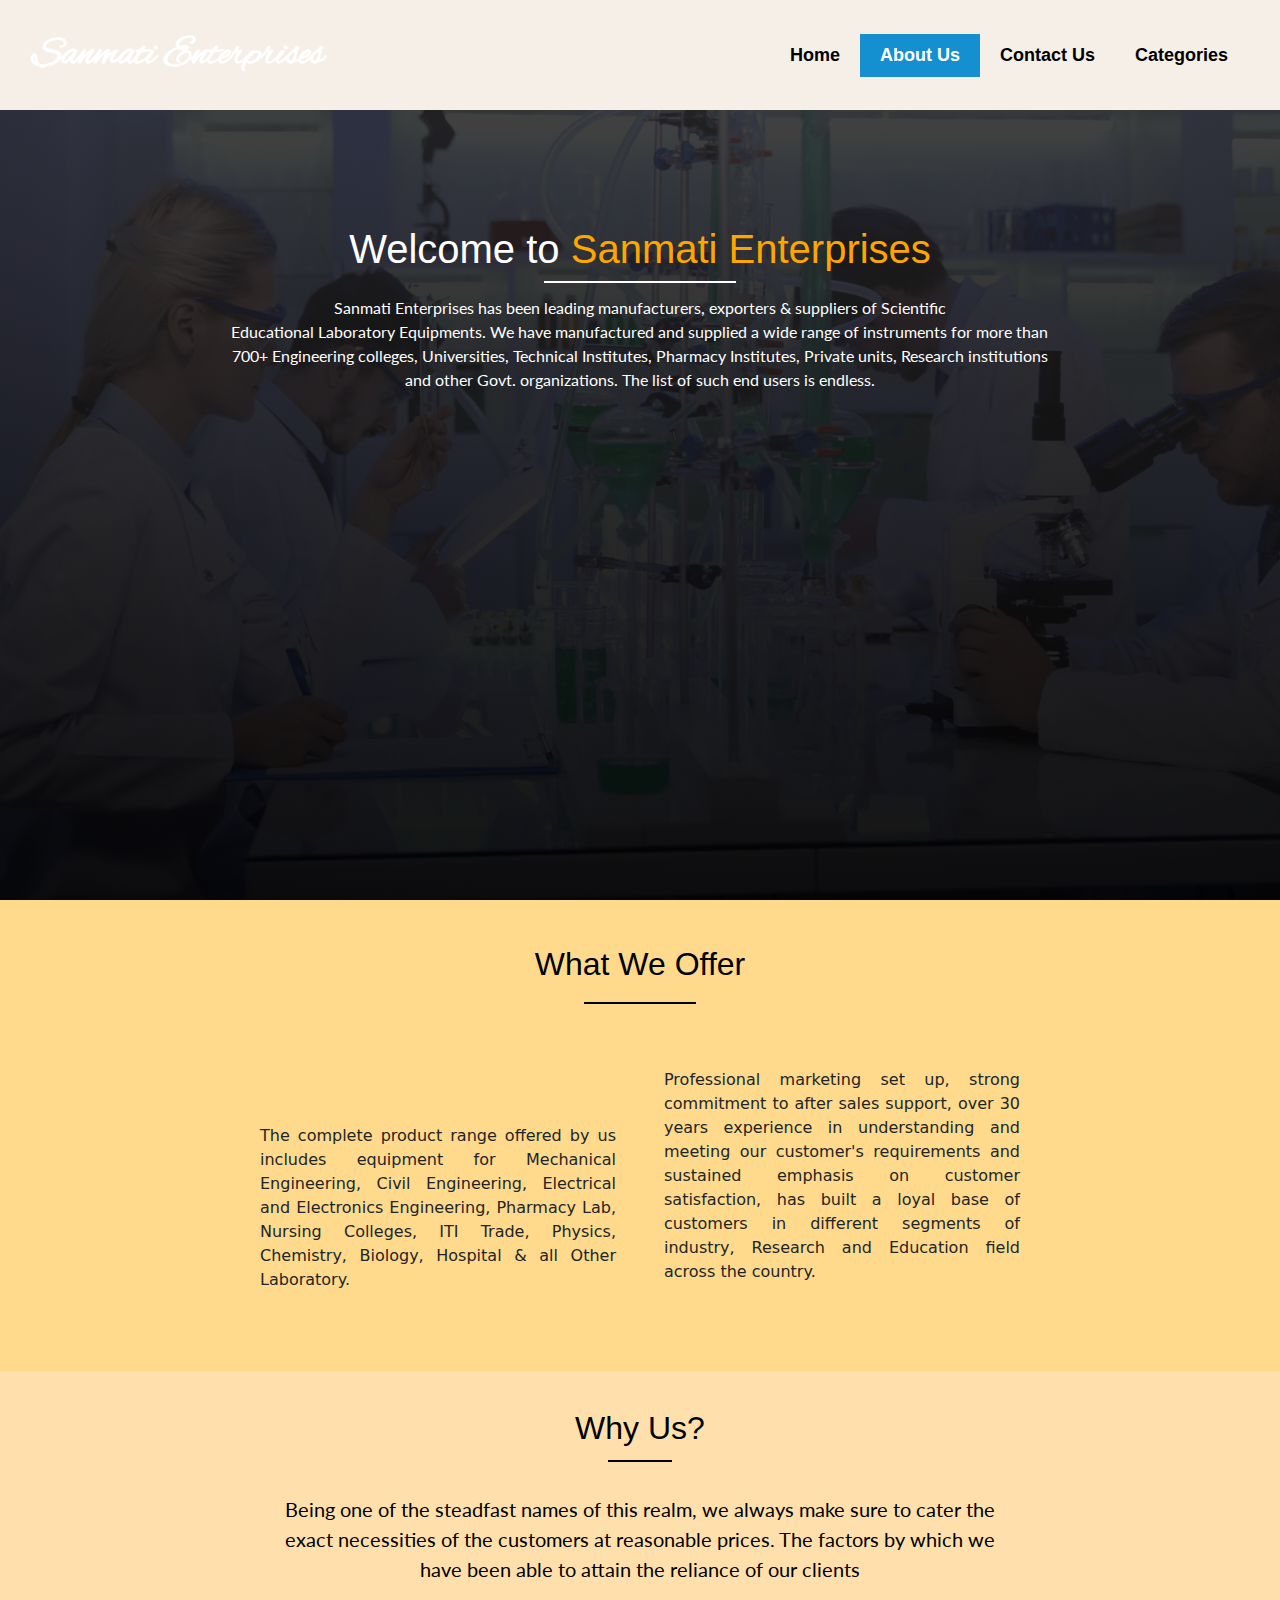
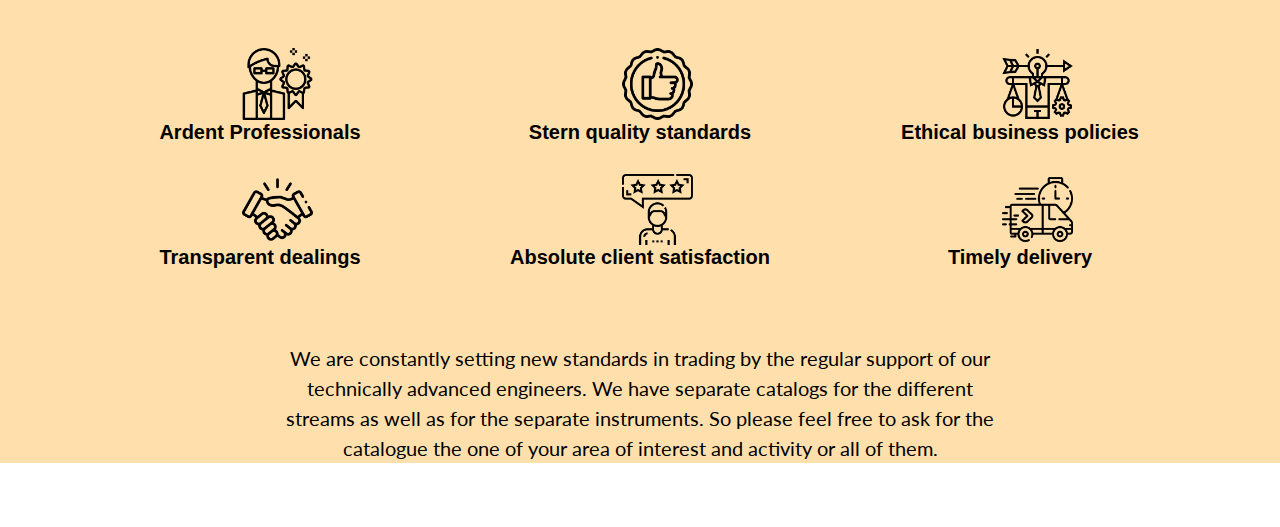
==== commit 41eaf099: "styling changes" ====
--- a/about_us.html
+++ b/about_us.html
@@ -8,26 +8,25 @@
   <link rel="stylesheet" href="https://use.fontawesome.com/releases/v5.15.1/css/all.css"
     integrity="sha384-vp86vTRFVJgpjF9jiIGPEEqYqlDwgyBgEF109VFjmqGmIY/Y4HV4d3Gp2irVfcrp" crossorigin="anonymous">
   <link href="css/bootstrap.min.css" rel="stylesheet">
-  
-  
+
+
   <link rel="preconnect" href="https://fonts.gstatic.com">
   <link href="https://fonts.googleapis.com/css2?family=Alex+Brush&display=swap" rel="stylesheet">
   <link href="https://fonts.googleapis.com/css2?family=Lato&display=swap" rel="stylesheet">
-  
+  <link rel="stylesheet" href="css/about_us.css">
 
 </head>
 
 <body>
   <div class="aboutUs">
-  <nav id="navbar"></nav>
-  <script src="nav.js"></script>
+    <nav id="navbar"></nav>
+    <script src="js/nav.js"></script>
 
 
-  <script src="https://code.jquery.com/jquery-3.5.1.min.js"
-    integrity="sha256-9/aliU8dGd2tb6OSsuzixeV4y/faTqgFtohetphbbj0=" crossorigin="anonymous"></script>
-  <script src="nav.js"></script>
-  <link rel="stylesheet" href="about_us.css">
-  
+    <script src="https://code.jquery.com/jquery-3.5.1.min.js"
+      integrity="sha256-9/aliU8dGd2tb6OSsuzixeV4y/faTqgFtohetphbbj0=" crossorigin="anonymous"></script>
+    <script src="js/nav.js"></script>
+
     <h1>Welcome to <span id="heading">Sanmati Enterprises</span></h1>
     <div id="headingBorder">
     </div>
@@ -91,7 +90,7 @@
             <h4>Transparent dealings</h4>
           </div>
           <div class="col-6 col-md-4">
-            <img src="images/customer-review.png" alt="Deal" class="feature-icons">
+            <img src="../images/customer-review.png" alt="Deal" class="feature-icons">
             <h4>Absolute client satisfaction</h4>
           </div>
           <div class="col-6 col-md-4">
@@ -108,7 +107,7 @@
     </div>
   </section>
 
-  
+
   <script src="https://cdn.jsdelivr.net/npm/@popperjs/core@2.5.4/dist/umd/popper.min.js"
     integrity="sha384-q2kxQ16AaE6UbzuKqyBE9/u/KzioAlnx2maXQHiDX9d4/zp8Ok3f+M7DPm+Ib6IU"
     crossorigin="anonymous"></script>
--- a/css/about_us.css
+++ b/css/about_us.css
@@ -0,0 +1,153 @@
+.aboutUs h1{
+    font-family: Helvetica;
+    text-align: center;
+    color: white;
+    padding-top: 9%;
+}
+
+.aboutUs{
+    background-image: linear-gradient(rgba(41, 40, 40, 0.85),rgba(0, 0, 0, 0.925)),url(../images/lab.png);
+    background-size:cover;
+    background-position: center;
+    background-attachment: fixed;
+    height: 100vh;
+}
+
+#heading{
+    color: orange;
+}
+
+#headingBorder {
+    border-bottom: 2px solid white;
+    align-content: center;
+    bottom: 50%;
+    width: 15%;
+    margin-left: auto;
+    margin-right: auto;
+  }
+
+.aboutUs p{
+    text-align: center;
+    font-family: 'Lato', sans-serif;
+    margin-top: 1%;
+    margin-bottom: 2%;
+    color: white;
+}
+
+.section-feature{
+    padding-top: 3%;
+    text-align: center;
+    background-color: rgb(255,224,173);
+}
+
+.section-feature h2{
+    font-family:Helvetica;
+}
+
+#whyUs-para{
+    color:black;
+    font-family: 'Lato', sans-serif;
+    font-size: 20px;
+}
+
+.feature-icons{
+    height: auto;
+    width: 65%;
+    padding-left: 45%;
+}
+
+h4{
+    font-family: Helvetica;
+    font-size: 20px;
+    font-weight:600;
+    color: black;
+    text-align:center;
+}
+
+
+.what-we-offer{
+    background-color: rgb(255,218,140);
+}
+
+#what-we-offer-heading{
+    font-family: Helvetica;
+    padding-top: 4%;
+    text-align: center;
+    color: black;
+}
+
+#underline-heading {
+    border-bottom: 2px solid black;
+    align-content: center;
+    bottom: 50%;
+    width: 10%;
+    margin-left: auto;
+    margin-right: auto;
+  }
+
+#what-we-offer-para{
+    font-family: 'Lato',sans-serif;
+    font-size: 20px;
+}
+
+.container div{
+    text-align: justify;
+    align-content: center;
+    padding-bottom: 1%;
+    font-weight: 500;
+}
+
+#why-us-heading{
+    color: black;
+}
+
+#underline-why-us{
+    border-bottom: 2px solid black;
+    align-content: center;
+    bottom: 50%;
+    width: 5%;
+    margin-left: auto;
+    margin-right: auto;
+    margin-top: 1%;
+    margin-bottom: 1%;
+}
+
+.feature-icon-section{
+    text-align: right;
+}
+.navbar-light .navbar-nav .nav-link {
+   color:white;
+   font-weight: 700;
+    font-size: large;
+    padding-left: 20px;
+    padding-right: 20px;
+    font-family: Helvetica;
+}
+
+.navbar-light .navbar-brand {
+    color:white;
+    font-weight: 700;
+    font-size: 40px;
+    font-family: 'Alex Brush', cursive;
+}
+
+.navbar{
+    padding:20px;
+    background-color: transparent;
+}
+
+.navbar-light .navbar-nav .nav-link.active, .navbar-light .navbar-nav .show .nav-link {
+    background-color:#148fcf;
+    color:white;
+    
+}
+
+p {
+    margin-top: 2rem;
+    margin-bottom: 4rem;
+}
+@media (max-width: 800px){
+    .container{
+        text-align: center;
+    }
+}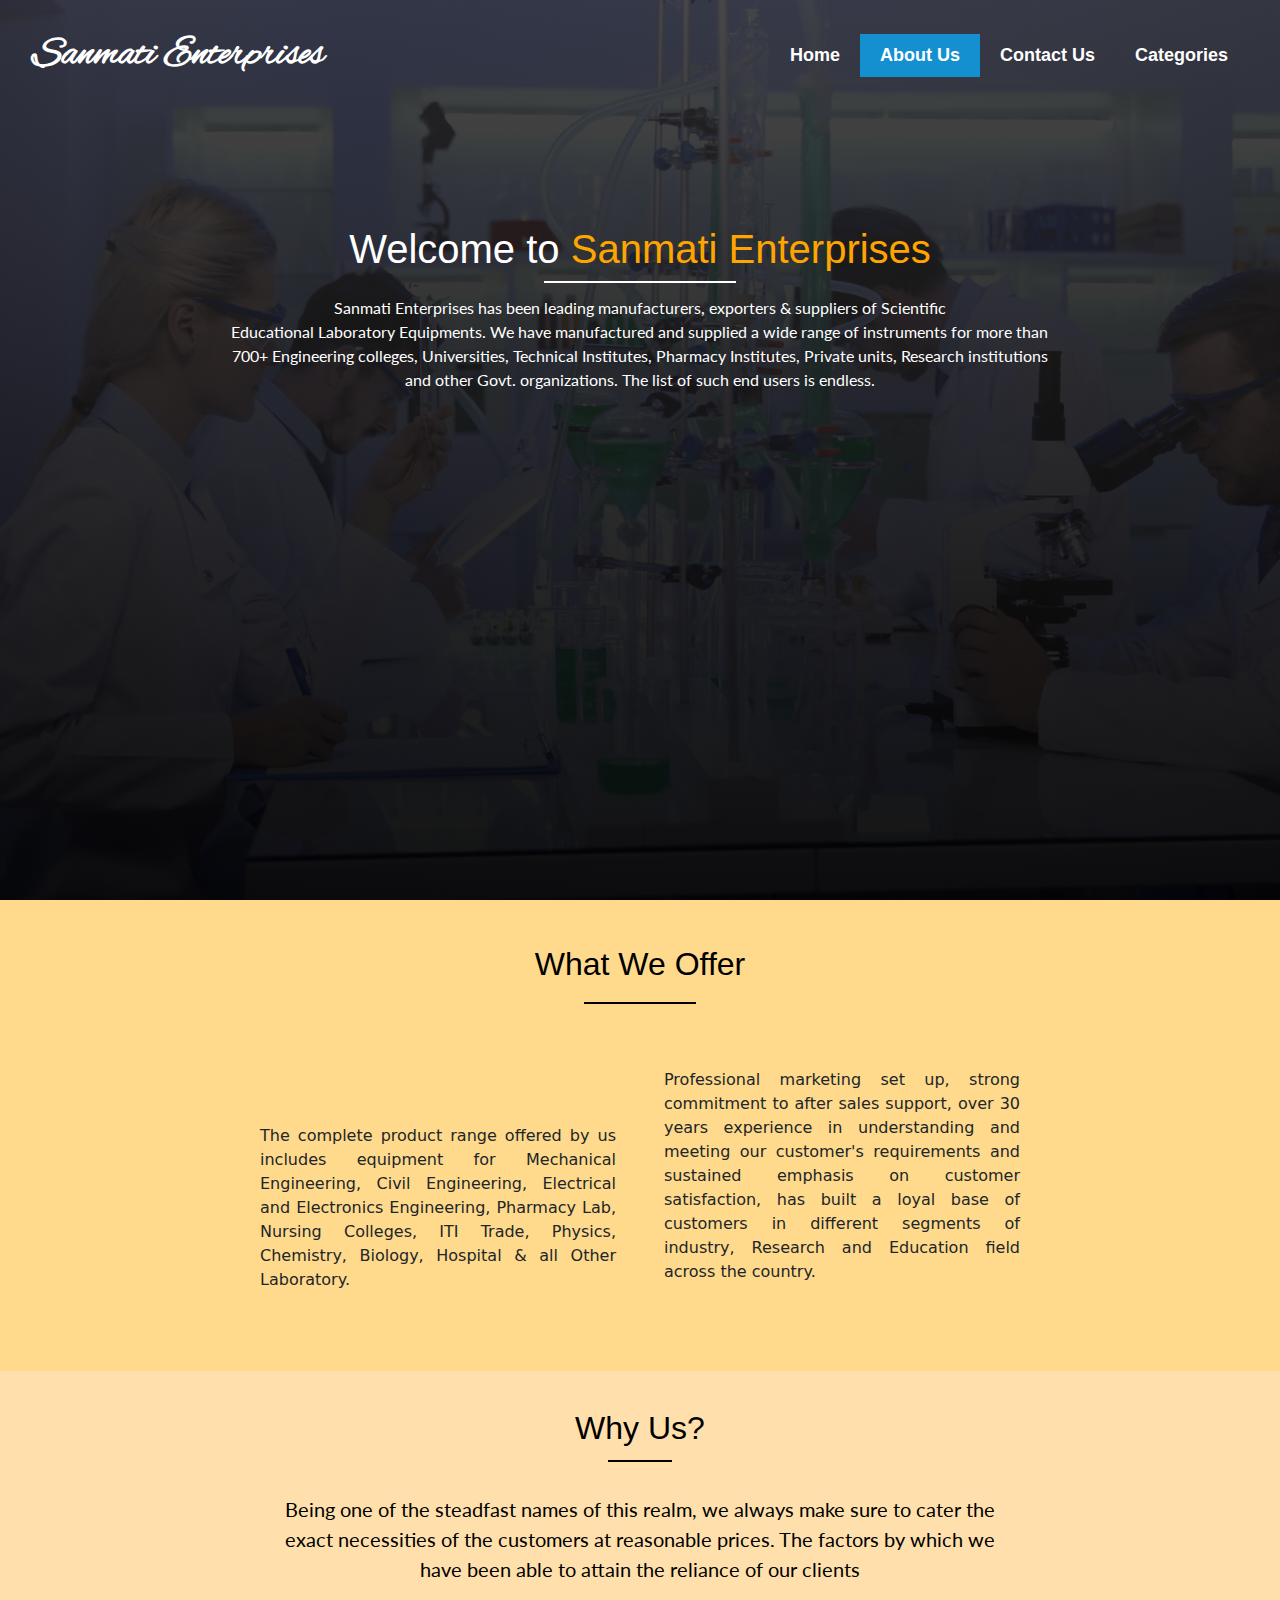
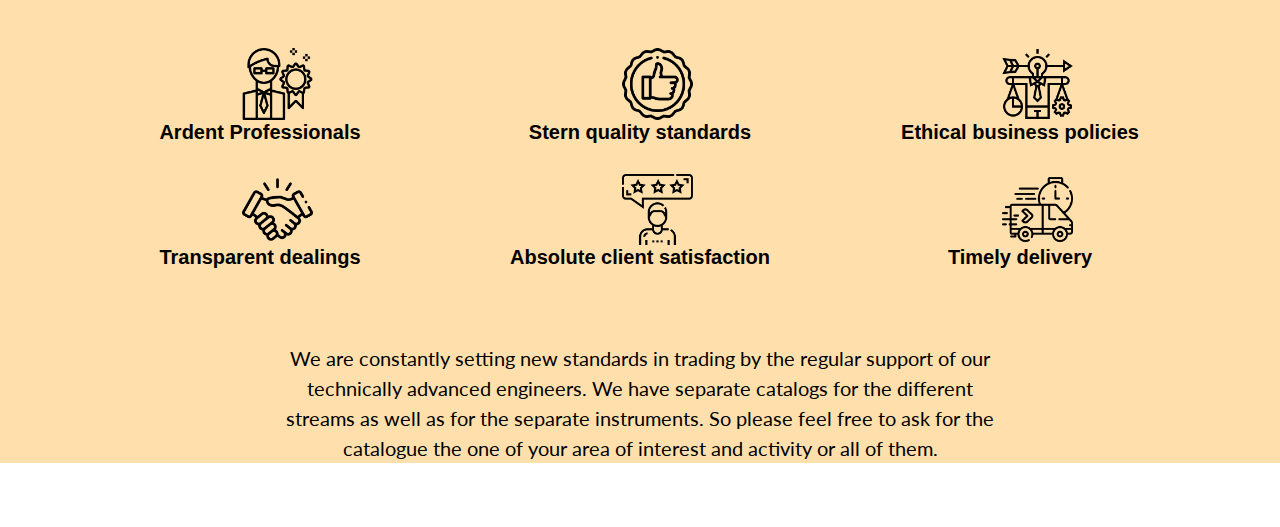
==== commit bfece7ac: "styling" ====
--- a/about_us.html
+++ b/about_us.html
@@ -13,7 +13,7 @@
   <link rel="preconnect" href="https://fonts.gstatic.com">
   <link href="https://fonts.googleapis.com/css2?family=Alex+Brush&display=swap" rel="stylesheet">
   <link href="https://fonts.googleapis.com/css2?family=Lato&display=swap" rel="stylesheet">
-  <link rel="stylesheet" href="css/about_us.css">
+ 
 
 </head>
 
@@ -26,6 +26,8 @@
     <script src="https://code.jquery.com/jquery-3.5.1.min.js"
       integrity="sha256-9/aliU8dGd2tb6OSsuzixeV4y/faTqgFtohetphbbj0=" crossorigin="anonymous"></script>
     <script src="js/nav.js"></script>
+
+    <link rel="stylesheet" href="css/about_us.css">
 
     <h1>Welcome to <span id="heading">Sanmati Enterprises</span></h1>
     <div id="headingBorder">
@@ -90,7 +92,7 @@
             <h4>Transparent dealings</h4>
           </div>
           <div class="col-6 col-md-4">
-            <img src="../images/customer-review.png" alt="Deal" class="feature-icons">
+            <img src="images/customer-review.png" alt="Deal" class="feature-icons">
             <h4>Absolute client satisfaction</h4>
           </div>
           <div class="col-6 col-md-4">
